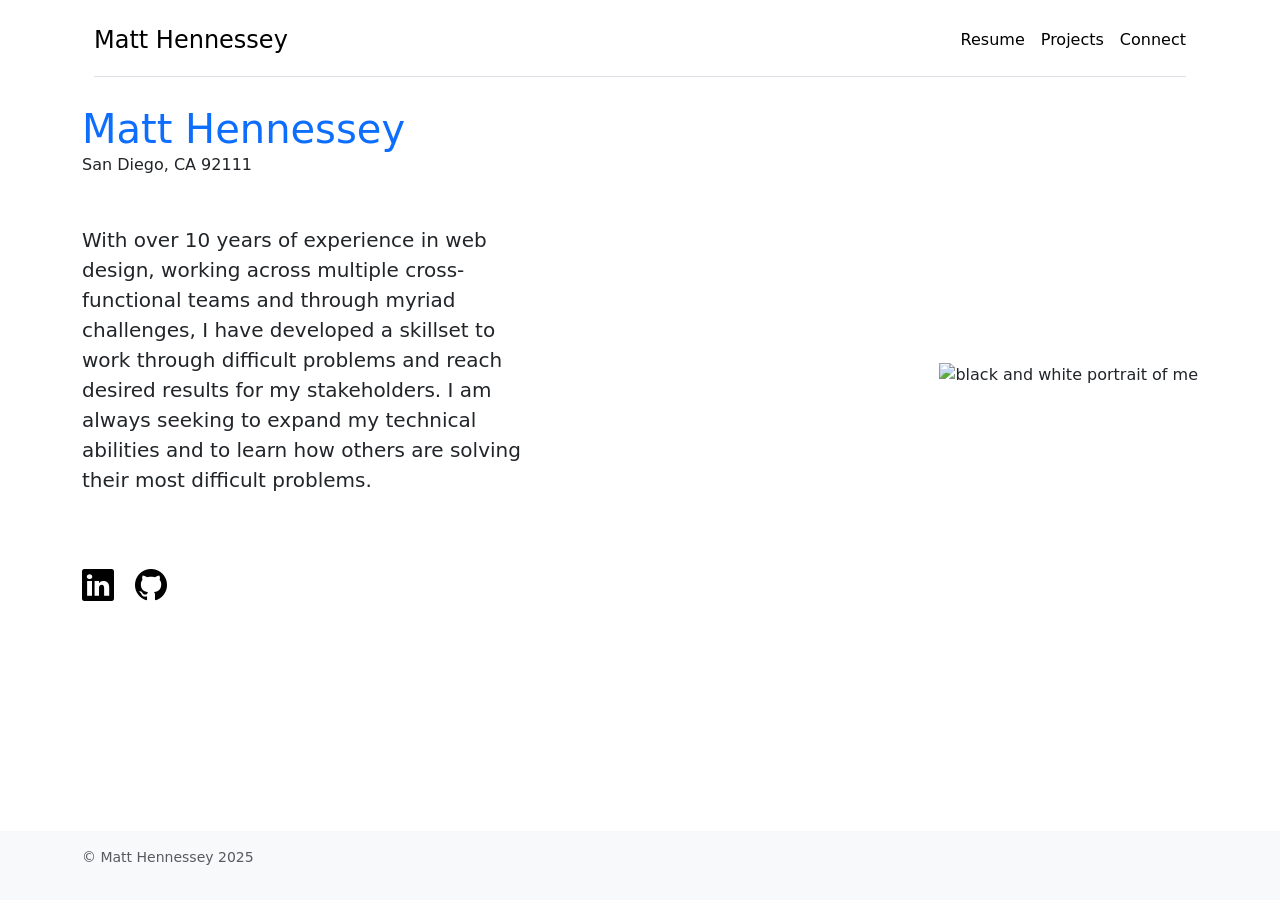
==== connect.html @ 13fcda52 "Add files via upload" ====
<!DOCTYPE html>
<!--[if lt IE 7]>      <html class="no-js lt-ie9 lt-ie8 lt-ie7"> <![endif]-->
<!--[if IE 7]>         <html class="no-js lt-ie9 lt-ie8"> <![endif]-->
<!--[if IE 8]>         <html class="no-js lt-ie9"> <![endif]-->
<!--[if gt IE 8]>      <html class="no-js"> <![endif]-->
<html>
  <head>
    <meta charset="utf-8" />
    <meta http-equiv="X-UA-Compatible" content="IE=edge" />
    <title>Experience</title>
    <meta name="description" content="resume content and work history" />
    <meta name="viewport" content="width=device-width, initial-scale=1" />
    <link
      rel="stylesheet"
      href="https://cdn.jsdelivr.net/npm/bootstrap@5.3.0-alpha3/dist/css/bootstrap.min.css
          "
    />
    <link rel="stylesheet" href="css/styles.css" />
    <link
      rel="stylesheet"
      href="https://cdn.jsdelivr.net/npm/bootstrap-icons@1.10.5/font/bootstrap-icons.css"
    />
  </head>
  <body>
    <div class="container py-3">
      <header class="container site-header py-1">
        <div
          class="d-flex flex-column flex-md-row align-items-center pb-3 mb-4 border-bottom"
        >
          <a
            href="index.html"
            class="d-flex align-items-center link-body-emphasis text-decoration-none"
          >
            <span class="fs-4">Matt Hennessey</span>
          </a>
          <nav class="d-inline-flex mt-2 mt-md-0 ms-md-auto">
            <a
              class="me-3 py-2 link-body-emphasis text-decoration-none"
              href="experience.html"
              >Resume</a
            >
            <a
              class="me-3 py-2 link-body-emphasis text-decoration-none"
              href="index.html"
              >Projects</a
            >
            <!-- <a
              class="me-3 py-2 link-body-emphasis text-decoration-none"
              href="#"
              >Thoughts</a
            > -->
            <a
              class="py-2 link-body-emphasis text-decoration-none"
              href="connect.html"
              >Connect</a
            >
          </nav>
        </div>
      </header>

      <div class="container px-4 px-lg-0">
        <!-- Hero Section -->
        <section class="row align-items-center">
          <div class="col-xl-5 col-md-12 py-6 py-xl-0">
            <h1 class="mb-0">
              <span class="text-primary">Matt Hennessey</span>
            </h1>
            <div class="subheading mb-5">San Diego, CA 92111</div>
            <p class="lead mb-5">
              With over 10 years of experience in web design, working across
              multiple cross-functional teams and through myriad challenges, I
              have developed a skillset to work through difficult problems and
              reach desired results for my stakeholders. I am always seeking to
              expand my technical abilities and to learn how others are solving
              their most difficult problems.
            </p>
            <div class="">
              <a
                class="d-inline-flex align-items-center mb-2 text-body-emphasis text-decoration-none"
                href="https://www.linkedin.com/in/hennesseymatt/"
                ><span class="pr-3 py-4 mb-2 text-center rounded">
                  <i class="bi h2 bi-linkedin"></i> </span
              ></a>
              <a
                class="d-inline-flex align-items-center mb-2 text-body-emphasis text-decoration-none"
                href="https://github.com/arduido"
                ><span class="px-3 py-4 mb-2 text-center rounded">
                  <i class="bi h2 bi-github"></i> </span
              ></a>
            </div>
          </div>
          <div
            class="offset-xl-1 col-xl-6 col-md-12 d-flex justify-content-end"
          >
            <div class="">
              <div class="col-auto d-none d-lg-block">
                <img
                  class="img-fluid"
                  src="./images/profile-me.jpg"
                  alt="black and white portrait of me"
                />
              </div>
            </div>
          </div>
        </section>
      </div>
    </div>
    <footer
      class="footer fixed-bottom mt-auto py-3 bg-body-tertiary bg-body-tertiary"
    >
      <div class="container">
        <div class="row">
          <div class="col-12 col-md">
            <small class="d-block mb-3 text-body-secondary"
              >&copy; Matt Hennessey 2025</small
            >
          </div>
        </div>
      </div>
    </footer>

    <script src="js/script.js" async defer></script>
    <script
      src="https://cdn.jsdelivr.net/npm/bootstrap@5.3.0-alpha3/dist/js/bootstrap.bundle.min.js"
      async
      defer
    ></script>
  </body>
</html>
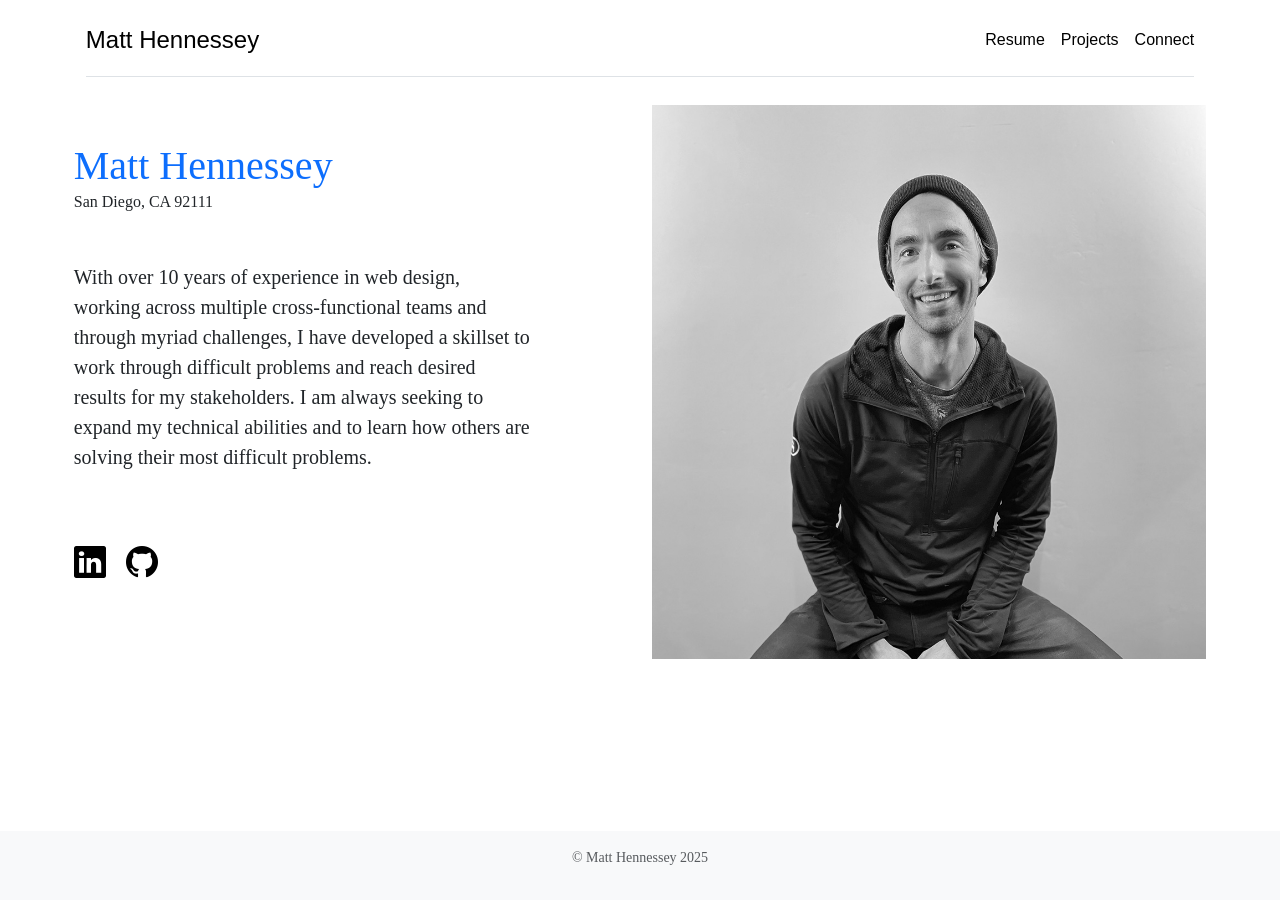
==== commit e683b0da: "feat: update CSS and JS file paths to new assets directory Moved styles.css, profile-me.jpg, and scr" ====
--- a/connect.html
+++ b/connect.html
@@ -15,7 +15,7 @@
       href="https://cdn.jsdelivr.net/npm/bootstrap@5.3.0-alpha3/dist/css/bootstrap.min.css
           "
     />
-    <link rel="stylesheet" href="css/styles.css" />
+    <link rel="stylesheet" href="./assets/css/styles.css" />
     <link
       rel="stylesheet"
       href="https://cdn.jsdelivr.net/npm/bootstrap-icons@1.10.5/font/bootstrap-icons.css"
@@ -96,7 +96,7 @@
               <div class="col-auto d-none d-lg-block">
                 <img
                   class="img-fluid"
-                  src="./images/profile-me.jpg"
+                  src="./assets/images/profile-me.jpg"
                   alt="black and white portrait of me"
                 />
               </div>
@@ -119,7 +119,7 @@
       </div>
     </footer>
 
-    <script src="js/script.js" async defer></script>
+    <script src="./assets/js/script.js" async defer></script>
     <script
       src="https://cdn.jsdelivr.net/npm/bootstrap@5.3.0-alpha3/dist/js/bootstrap.bundle.min.js"
       async
--- a/assets/css/styles.css
+++ b/assets/css/styles.css
@@ -0,0 +1,177 @@
+@import url('https://fonts.googleapis.com/css2?family=Inter:wght@400;700&display=swap');
+@import url('https://fonts.googleapis.com/css2?family=Bebas+Neue&display=swap');
+
+/*General styling for structure*/
+body {
+  margin: 0;
+  font-family: 'Inter', cursive;
+}
+
+.container {
+  max-width: 1280px;
+  width: 95%;
+  margin: 0 auto;
+}
+
+header {
+  font-family: 'Bebas Neue', sans-serif;
+}
+
+header h2 {
+  font-weight: 400;
+}
+
+.scroll-container {
+  /* height: 100vh; */
+  min-height: 100%;
+  padding: 2rem 1rem;
+  display: flex;
+  align-items: center;
+  box-sizing: border-box;
+}
+
+.scroll-container:nth-of-type(even) {
+  flex-direction: row-reverse;
+}
+
+.scroll-element,
+.scroll-caption {
+  width: 50%;
+}
+
+.scroll-element {
+  min-height: 300px;
+  height: 100%;
+  background-color: #eaeaea;
+}
+
+.scroll-caption {
+  margin: 1rem;
+}
+
+.social-icon {
+  display: inline-flex;
+  align-items: center;
+  justify-content: center;
+  height: 3.5rem;
+  width: 3.5rem;
+  background-color: #495057;
+  color: #fff;
+  border-radius: 100%;
+  font-size: 1.5rem;
+  margin-right: 1.5rem;
+}
+
+footer {
+  text-align: center;
+}
+
+footer p {
+  font-size: 0.75rem;
+  margin: 0.25rem 0;
+  color: #221133;
+}
+
+footer a {
+  text-decoration: none;
+  color: inherit;
+}
+
+@media screen and (max-width: 650px) {
+  .scroll-container,
+  .scroll-container:nth-of-type(even) {
+    flex-direction: column;
+    align-content: inherit;
+    height: 130vh;
+  }
+
+  .scroll-element {
+    height: 100%;
+  }
+
+  .scroll-element,
+  .scroll-caption {
+    width: 100%;
+  }
+}
+/**Styling scrollable elements*/
+
+.js-scroll {
+  opacity: 0;
+  transition: opacity 500ms;
+}
+
+.js-scroll.scrolled {
+  opacity: 1;
+}
+
+.scrolled.fade-in {
+  animation: fade-in 1s ease-in-out both;
+}
+
+.scrolled.fade-in-bottom {
+  animation: fade-in-bottom 1s ease-in-out both;
+}
+
+.scrolled.slide-left {
+  animation: slide-in-left 1s ease-in-out both;
+}
+
+.scrolled.slide-right {
+  animation: slide-in-right 1s ease-in-out both;
+}
+
+/* ----------------------------------------------
+ * Generated by Animista on 2021-2-11 23:32:31
+ * Licensed under FreeBSD License.
+ * See http://animista.net/license for more info. 
+ * w: http://animista.net, t: @cssanimista
+ * ---------------------------------------------- */
+
+@keyframes slide-in-left {
+  0% {
+    -webkit-transform: translateX(-100px);
+    transform: translateX(-100px);
+    opacity: 0;
+  }
+  100% {
+    -webkit-transform: translateX(0);
+    transform: translateX(0);
+    opacity: 1;
+  }
+}
+
+@keyframes slide-in-right {
+  0% {
+    -webkit-transform: translateX(100px);
+    transform: translateX(100px);
+    opacity: 0;
+  }
+  100% {
+    -webkit-transform: translateX(0);
+    transform: translateX(0);
+    opacity: 1;
+  }
+}
+
+@keyframes fade-in-bottom {
+  0% {
+    -webkit-transform: translateY(50px);
+    transform: translateY(50px);
+    opacity: 0;
+  }
+  100% {
+    -webkit-transform: translateY(0);
+    transform: translateY(0);
+    opacity: 1;
+  }
+}
+
+@keyframes fade-in {
+  0% {
+    opacity: 0;
+  }
+  100% {
+    opacity: 1;
+  }
+}
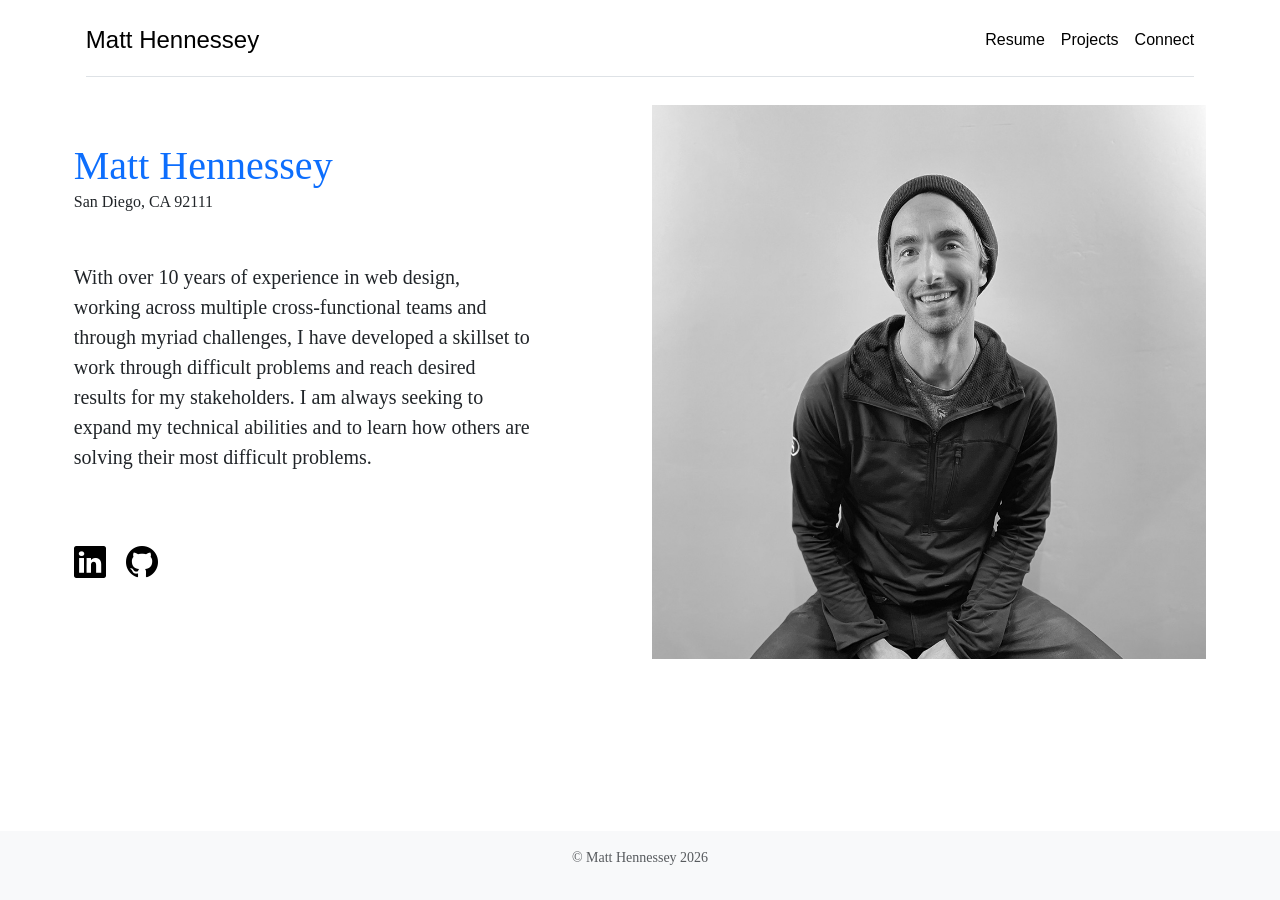
==== commit 09a59119: "Use JavaScript for footer copyright year" ====
--- a/connect.html
+++ b/connect.html
@@ -112,7 +112,7 @@
         <div class="row">
           <div class="col-12 col-md">
             <small class="d-block mb-3 text-body-secondary"
-              >&copy; Matt Hennessey 2025</small
+              >&copy; Matt Hennessey <span class="js-current-year"></span></small
             >
           </div>
         </div>
